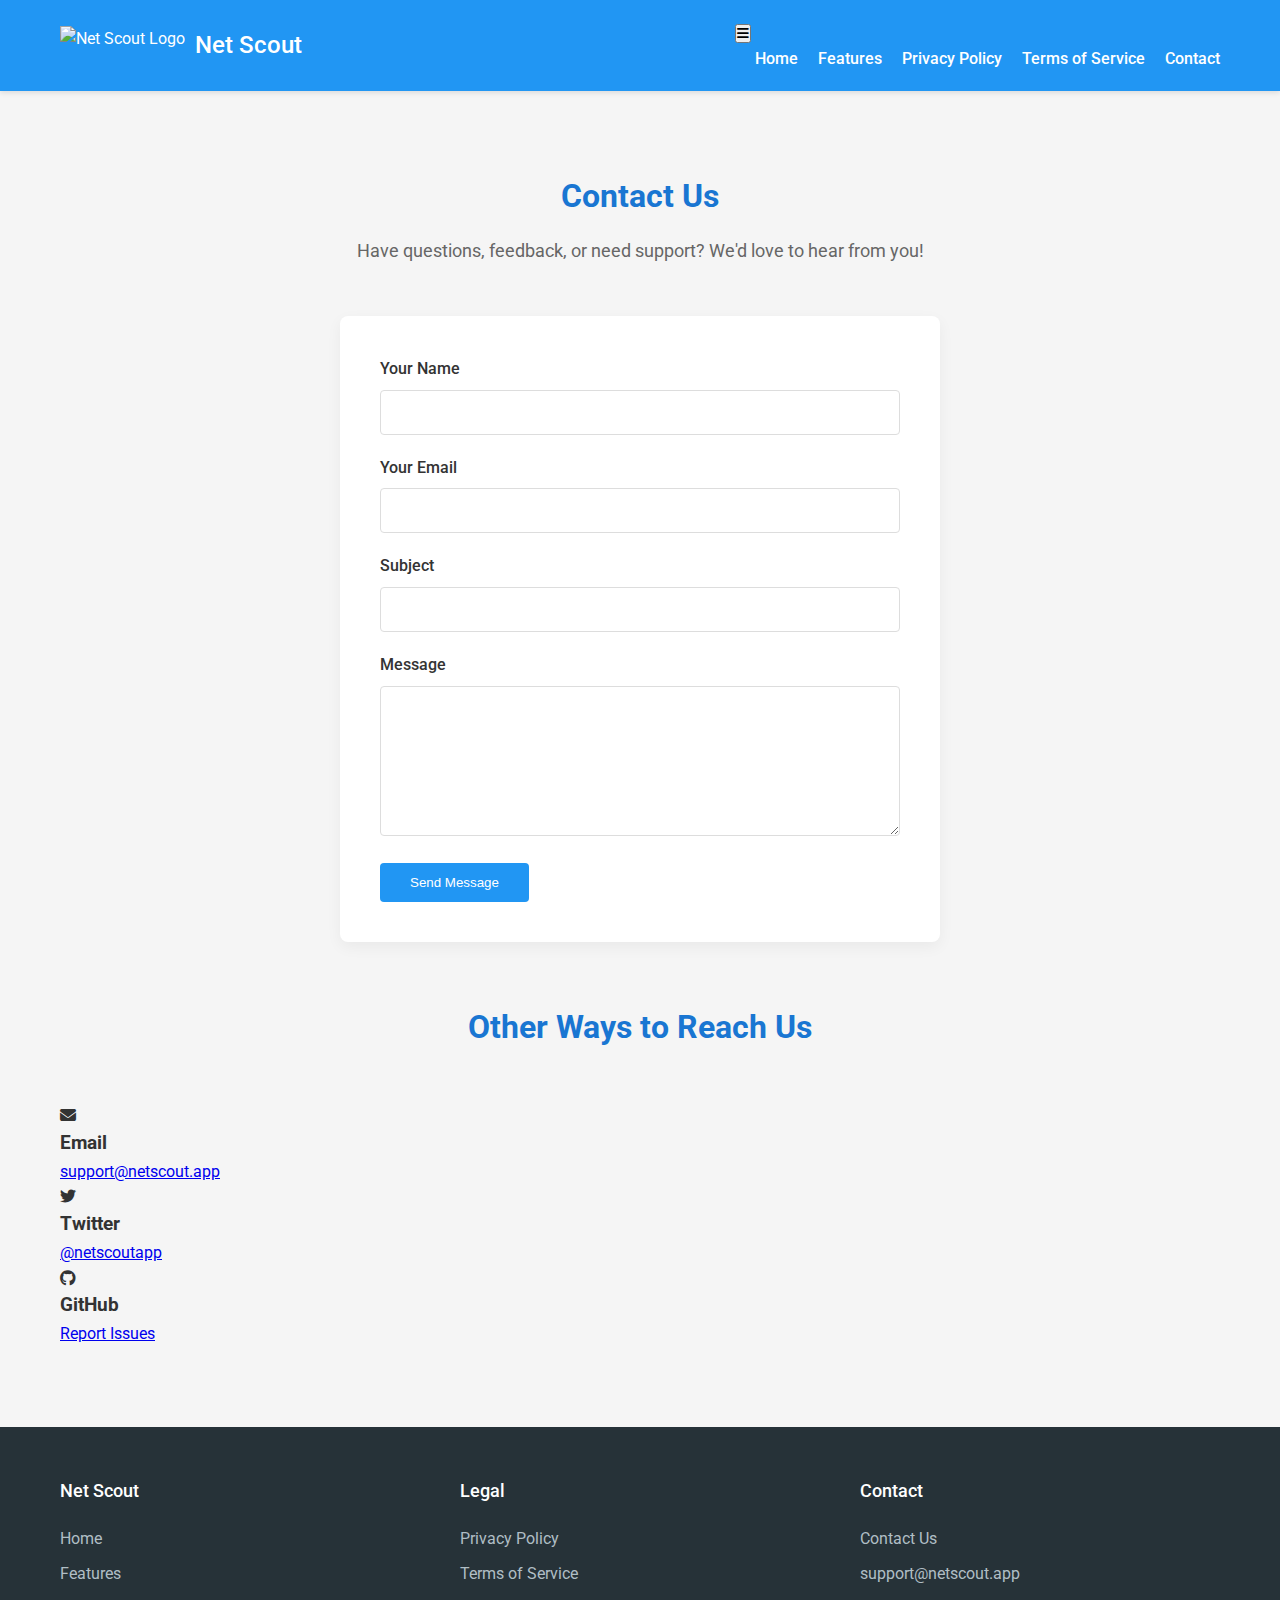
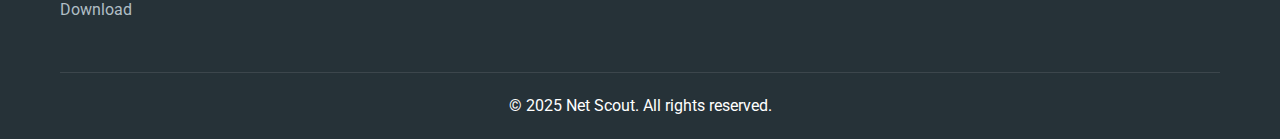
==== contact.html @ ebef664b "initial commit" ====
<!DOCTYPE html>
<html lang="en">
<head>
  <meta charset="UTF-8">
  <meta name="viewport" content="width=device-width, initial-scale=1.0">
  <title>Contact Us - Net Scout WiFi Scanner</title>
  <meta name="description" content="Contact the Net Scout team for support, feedback, or inquiries about our WiFi network scanning tool.">
  
  <!-- Favicon -->
  <link rel="icon" type="image/png" href="images/favicon.png">
  
  <!-- Google Fonts -->
  <link rel="preconnect" href="https://fonts.googleapis.com">
  <link rel="preconnect" href="https://fonts.gstatic.com" crossorigin>
  <link href="https://fonts.googleapis.com/css2?family=Roboto:wght@300;400;500;700&display=swap" rel="stylesheet">
  
  <!-- Font Awesome -->
  <link rel="stylesheet" href="https://cdnjs.cloudflare.com/ajax/libs/font-awesome/6.4.0/css/all.min.css">
  
  <!-- Custom CSS -->
  <link rel="stylesheet" href="css/styles.css">
</head>
<body>
  <!-- Header -->
  <header>
    <div class="container header-container">
      <div class="logo">
        <img src="images/logo.png" alt="Net Scout Logo">
        <h1>Net Scout</h1>
      </div>
      
      <nav>
        <button class="nav-toggle" aria-label="Toggle navigation">
          <i class="fas fa-bars"></i>
        </button>
        <ul>
          <li><a href="index.html">Home</a></li>
          <li><a href="features.html">Features</a></li>
          <li><a href="privacy.html">Privacy Policy</a></li>
          <li><a href="terms.html">Terms of Service</a></li>
          <li><a href="contact.html">Contact</a></li>
        </ul>
      </nav>
    </div>
  </header>
  
  <!-- Contact Section -->
  <section class="contact">
    <div class="container">
      <div class="section-title">
        <h2>Contact Us</h2>
        <p>Have questions, feedback, or need support? We'd love to hear from you!</p>
      </div>
      
      <div class="contact-form">
        <form id="contact-form">
          <div class="form-group">
            <label for="name">Your Name</label>
            <input type="text" id="name" name="name" required>
          </div>
          
          <div class="form-group">
            <label for="email">Your Email</label>
            <input type="email" id="email" name="email" required>
          </div>
          
          <div class="form-group">
            <label for="subject">Subject</label>
            <input type="text" id="subject" name="subject" required>
          </div>
          
          <div class="form-group">
            <label for="message">Message</label>
            <textarea id="message" name="message" required></textarea>
          </div>
          
          <button type="submit" class="submit-button">Send Message</button>
        </form>
      </div>
      
      <div class="contact-info">
        <div class="section-title" style="margin-top: 60px;">
          <h2>Other Ways to Reach Us</h2>
        </div>
        
        <div class="contact-methods">
          <div class="contact-method">
            <i class="fas fa-envelope"></i>
            <h3>Email</h3>
            <p><a href="mailto:support@netscout.app">support@netscout.app</a></p>
          </div>
          
          <div class="contact-method">
            <i class="fab fa-twitter"></i>
            <h3>Twitter</h3>
            <p><a href="https://twitter.com/netscoutapp" target="_blank">@netscoutapp</a></p>
          </div>
          
          <div class="contact-method">
            <i class="fab fa-github"></i>
            <h3>GitHub</h3>
            <p><a href="https://github.com/netscout/issues" target="_blank">Report Issues</a></p>
          </div>
        </div>
      </div>
    </div>
  </section>
  
  <!-- Footer -->
  <footer>
    <div class="container">
      <div class="footer-container">
        <div class="footer-column">
          <h3>Net Scout</h3>
          <ul>
            <li><a href="index.html">Home</a></li>
            <li><a href="features.html">Features</a></li>
            <li><a href="index.html#download">Download</a></li>
          </ul>
        </div>
        
        <div class="footer-column">
          <h3>Legal</h3>
          <ul>
            <li><a href="privacy.html">Privacy Policy</a></li>
            <li><a href="terms.html">Terms of Service</a></li>
          </ul>
        </div>
        
        <div class="footer-column">
          <h3>Contact</h3>
          <ul>
            <li><a href="contact.html">Contact Us</a></li>
            <li><a href="mailto:support@netscout.app">support@netscout.app</a></li>
          </ul>
        </div>
      </div>
      
      <div class="footer-bottom">
        <p>&copy; 2025 Net Scout. All rights reserved.</p>
      </div>
    </div>
  </footer>
  
  <!-- JavaScript -->
  <script src="js/main.js"></script>
</body>
</html>
---- css/styles.css ----
/* Global Styles */
:root {
  --primary-color: #2196F3;
  --primary-dark: #1976D2;
  --accent-color: #FF4081;
  --text-color: #333333;
  --light-text: #FFFFFF;
  --background-color: #F5F5F5;
  --card-color: #FFFFFF;
  --footer-color: #263238;
}

* {
  margin: 0;
  padding: 0;
  box-sizing: border-box;
}

body {
  font-family: 'Roboto', Arial, sans-serif;
  line-height: 1.6;
  color: var(--text-color);
  background-color: var(--background-color);
}

.container {
  width: 100%;
  max-width: 1200px;
  margin: 0 auto;
  padding: 0 20px;
}

/* Header */
header {
  background-color: var(--primary-color);
  color: var(--light-text);
  padding: 20px 0;
  box-shadow: 0 2px 5px rgba(0, 0, 0, 0.1);
}

.header-container {
  display: flex;
  justify-content: space-between;
  align-items: center;
}

.logo {
  display: flex;
  align-items: center;
}

.logo img {
  height: 40px;
  margin-right: 10px;
}

.logo h1 {
  font-size: 24px;
  font-weight: 500;
}

/* Navigation */
nav ul {
  display: flex;
  list-style: none;
}

nav ul li {
  margin-left: 20px;
}

nav ul li a {
  color: var(--light-text);
  text-decoration: none;
  font-weight: 500;
  transition: opacity 0.3s;
}

nav ul li a:hover {
  opacity: 0.8;
}

/* Hero Section */
.hero {
  background: linear-gradient(135deg, var(--primary-color) 0%, var(--primary-dark) 100%);
  color: var(--light-text);
  padding: 80px 0;
  text-align: center;
}

.hero h2 {
  font-size: 36px;
  margin-bottom: 20px;
}

.hero p {
  font-size: 18px;
  max-width: 600px;
  margin: 0 auto 30px;
}

.cta-button {
  display: inline-block;
  background-color: var(--accent-color);
  color: var(--light-text);
  padding: 12px 30px;
  border-radius: 4px;
  text-decoration: none;
  font-weight: 500;
  transition: background-color 0.3s;
}

.cta-button:hover {
  background-color: #E91E63;
}

/* Features Section */
.features {
  padding: 80px 0;
}

.section-title {
  text-align: center;
  margin-bottom: 50px;
}

.section-title h2 {
  font-size: 32px;
  color: var(--primary-dark);
  margin-bottom: 15px;
}

.section-title p {
  font-size: 18px;
  max-width: 600px;
  margin: 0 auto;
  color: #666;
}

.features-grid {
  display: grid;
  grid-template-columns: repeat(auto-fit, minmax(300px, 1fr));
  gap: 30px;
}

.feature-card {
  background-color: var(--card-color);
  border-radius: 8px;
  padding: 30px;
  box-shadow: 0 5px 15px rgba(0, 0, 0, 0.05);
  transition: transform 0.3s, box-shadow 0.3s;
}

.feature-card:hover {
  transform: translateY(-5px);
  box-shadow: 0 8px 25px rgba(0, 0, 0, 0.1);
}

.feature-icon {
  font-size: 40px;
  color: var(--primary-color);
  margin-bottom: 20px;
}

.feature-card h3 {
  font-size: 22px;
  margin-bottom: 15px;
  color: var(--primary-dark);
}

/* App Screenshots */
.screenshots {
  padding: 80px 0;
  background-color: #EEEEEE;
}

.screenshots-container {
  display: flex;
  justify-content: center;
  flex-wrap: wrap;
  gap: 20px;
}

.screenshot {
  max-width: 300px;
  border-radius: 12px;
  box-shadow: 0 5px 15px rgba(0, 0, 0, 0.1);
  transition: transform 0.3s;
}

.screenshot:hover {
  transform: scale(1.05);
}

/* Download Section */
.download {
  padding: 80px 0;
  text-align: center;
  background: linear-gradient(135deg, var(--primary-color) 0%, var(--primary-dark) 100%);
  color: var(--light-text);
}

.download h2 {
  font-size: 32px;
  margin-bottom: 20px;
}

.download p {
  font-size: 18px;
  max-width: 600px;
  margin: 0 auto 30px;
}

.store-buttons {
  display: flex;
  justify-content: center;
  gap: 20px;
  flex-wrap: wrap;
}

.store-button {
  display: inline-block;
  background-color: var(--light-text);
  color: var(--primary-dark);
  padding: 12px 30px;
  border-radius: 4px;
  text-decoration: none;
  font-weight: 500;
  transition: background-color 0.3s, transform 0.3s;
}

.store-button:hover {
  background-color: #F5F5F5;
  transform: translateY(-3px);
}

/* Privacy Policy and Terms */
.policy-content {
  padding: 60px 0;
  max-width: 800px;
  margin: 0 auto;
}

.policy-content h1 {
  font-size: 32px;
  color: var(--primary-dark);
  margin-bottom: 30px;
}

.policy-content h2 {
  font-size: 24px;
  color: var(--primary-dark);
  margin: 30px 0 15px;
}

.policy-content p, .policy-content ul {
  margin-bottom: 20px;
}

.policy-content ul {
  padding-left: 20px;
}

/* Contact Section */
.contact {
  padding: 80px 0;
}

.contact-form {
  max-width: 600px;
  margin: 0 auto;
  background-color: var(--card-color);
  padding: 40px;
  border-radius: 8px;
  box-shadow: 0 5px 15px rgba(0, 0, 0, 0.05);
}

.form-group {
  margin-bottom: 20px;
}

.form-group label {
  display: block;
  margin-bottom: 8px;
  font-weight: 500;
}

.form-group input, .form-group textarea {
  width: 100%;
  padding: 12px;
  border: 1px solid #ddd;
  border-radius: 4px;
  font-family: inherit;
  font-size: 16px;
}

.form-group textarea {
  min-height: 150px;
  resize: vertical;
}

.submit-button {
  background-color: var(--primary-color);
  color: var(--light-text);
  border: none;
  padding: 12px 30px;
  border-radius: 4px;
  cursor: pointer;
  font-weight: 500;
  transition: background-color 0.3s;
}

.submit-button:hover {
  background-color: var(--primary-dark);
}

/* Footer */
footer {
  background-color: var(--footer-color);
  color: var(--light-text);
  padding: 50px 0 20px;
}

.footer-container {
  display: grid;
  grid-template-columns: repeat(auto-fit, minmax(200px, 1fr));
  gap: 40px;
  margin-bottom: 40px;
}

.footer-column h3 {
  font-size: 18px;
  margin-bottom: 20px;
  font-weight: 500;
}

.footer-column ul {
  list-style: none;
}

.footer-column ul li {
  margin-bottom: 10px;
}

.footer-column ul li a {
  color: #B0BEC5;
  text-decoration: none;
  transition: color 0.3s;
}

.footer-column ul li a:hover {
  color: var(--light-text);
}

.footer-bottom {
  text-align: center;
  padding-top: 20px;
  border-top: 1px solid rgba(255, 255, 255, 0.1);
}

/* Responsive Design */
@media (max-width: 768px) {
  .header-container {
    flex-direction: column;
  }
  
  nav ul {
    margin-top: 20px;
  }
  
  .hero h2 {
    font-size: 28px;
  }
  
  .section-title h2 {
    font-size: 28px;
  }
  
  .feature-card {
    padding: 20px;
  }
}

@media (max-width: 480px) {
  nav ul {
    flex-direction: column;
    align-items: center;
  }
  
  nav ul li {
    margin: 10px 0;
  }
  
  .hero {
    padding: 60px 0;
  }
  
  .cta-button {
    display: block;
    margin: 0 auto;
    max-width: 200px;
  }
}
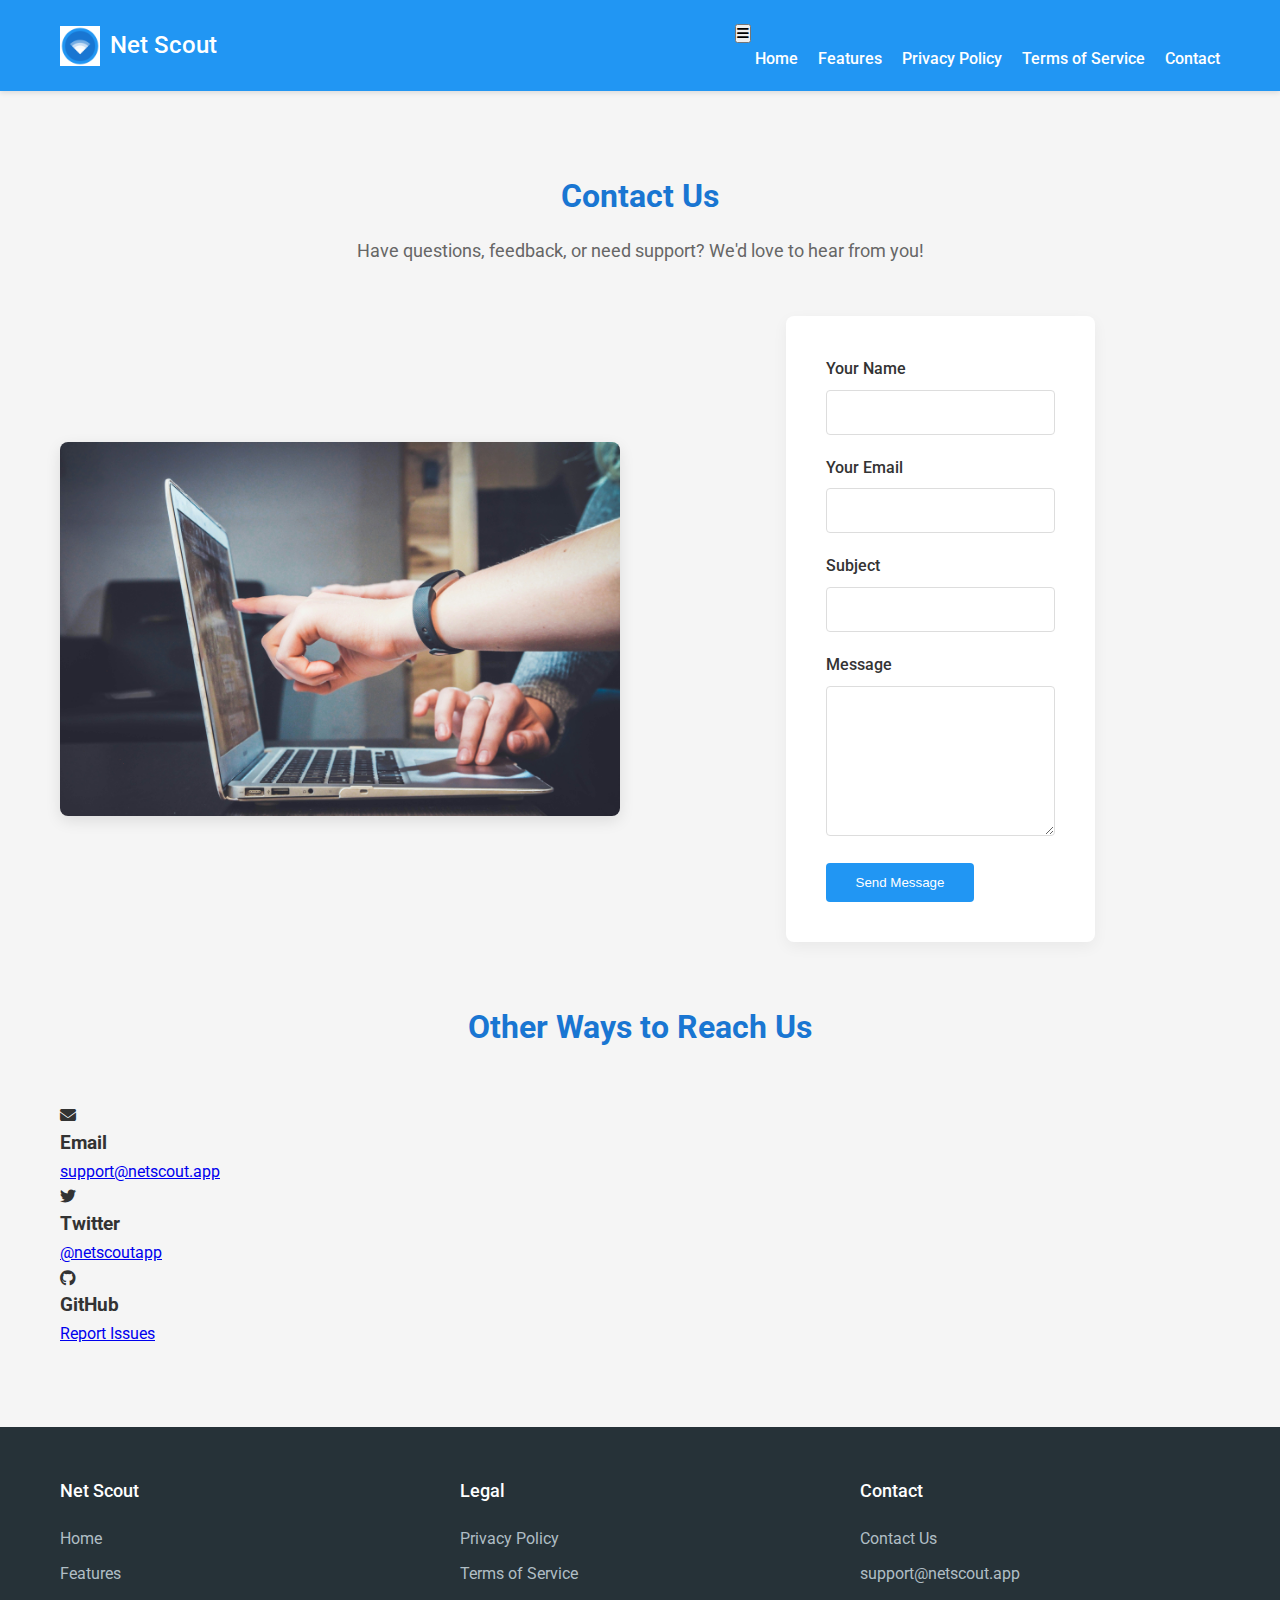
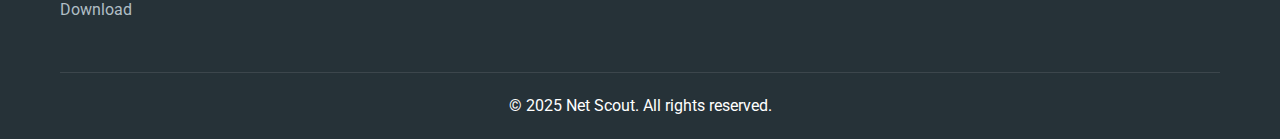
==== commit 94fec6a6: "Add user profile images for users 1, 2, and 3" ====
--- a/contact.html
+++ b/contact.html
@@ -1,25 +1,27 @@
 <!DOCTYPE html>
 <html lang="en">
+
 <head>
   <meta charset="UTF-8">
   <meta name="viewport" content="width=device-width, initial-scale=1.0">
   <title>Contact Us - Net Scout WiFi Scanner</title>
-  <meta name="description" content="Contact the Net Scout team for support, feedback, or inquiries about our WiFi network scanning tool.">
-  
+  <meta name="description"
+    content="Contact the Net Scout team for support, feedback, or inquiries about our WiFi network scanning tool.">
+
   <!-- Favicon -->
-  <link rel="icon" type="image/png" href="images/favicon.png">
-  
+  <link rel="icon" type="image/svg+xml" href="images/favicon.svg">
   <!-- Google Fonts -->
   <link rel="preconnect" href="https://fonts.googleapis.com">
   <link rel="preconnect" href="https://fonts.gstatic.com" crossorigin>
   <link href="https://fonts.googleapis.com/css2?family=Roboto:wght@300;400;500;700&display=swap" rel="stylesheet">
-  
+
   <!-- Font Awesome -->
   <link rel="stylesheet" href="https://cdnjs.cloudflare.com/ajax/libs/font-awesome/6.4.0/css/all.min.css">
-  
+
   <!-- Custom CSS -->
   <link rel="stylesheet" href="css/styles.css">
 </head>
+
 <body>
   <!-- Header -->
   <header>
@@ -28,7 +30,7 @@
         <img src="images/logo.png" alt="Net Scout Logo">
         <h1>Net Scout</h1>
       </div>
-      
+
       <nav>
         <button class="nav-toggle" aria-label="Toggle navigation">
           <i class="fas fa-bars"></i>
@@ -43,7 +45,7 @@
       </nav>
     </div>
   </header>
-  
+
   <!-- Contact Section -->
   <section class="contact">
     <div class="container">
@@ -51,51 +53,56 @@
         <h2>Contact Us</h2>
         <p>Have questions, feedback, or need support? We'd love to hear from you!</p>
       </div>
-      
-      <div class="contact-form">
-        <form id="contact-form">
-          <div class="form-group">
-            <label for="name">Your Name</label>
-            <input type="text" id="name" name="name" required>
-          </div>
-          
-          <div class="form-group">
-            <label for="email">Your Email</label>
-            <input type="email" id="email" name="email" required>
-          </div>
-          
-          <div class="form-group">
-            <label for="subject">Subject</label>
-            <input type="text" id="subject" name="subject" required>
-          </div>
-          
-          <div class="form-group">
-            <label for="message">Message</label>
-            <textarea id="message" name="message" required></textarea>
-          </div>
-          
-          <button type="submit" class="submit-button">Send Message</button>
-        </form>
+
+      <div class="contact-container">
+        <div>
+          <img src="images/contact-image.jpg" alt="Customer Support" class="contact-image">
+        </div>
+        <div class="contact-form">
+          <form id="contact-form">
+            <div class="form-group">
+              <label for="name">Your Name</label>
+              <input type="text" id="name" name="name" required>
+            </div>
+
+            <div class="form-group">
+              <label for="email">Your Email</label>
+              <input type="email" id="email" name="email" required>
+            </div>
+
+            <div class="form-group">
+              <label for="subject">Subject</label>
+              <input type="text" id="subject" name="subject" required>
+            </div>
+
+            <div class="form-group">
+              <label for="message">Message</label>
+              <textarea id="message" name="message" required></textarea>
+            </div>
+
+            <button type="submit" class="submit-button">Send Message</button>
+          </form>
+        </div>
       </div>
-      
+
       <div class="contact-info">
         <div class="section-title" style="margin-top: 60px;">
           <h2>Other Ways to Reach Us</h2>
         </div>
-        
+
         <div class="contact-methods">
           <div class="contact-method">
             <i class="fas fa-envelope"></i>
             <h3>Email</h3>
             <p><a href="mailto:support@netscout.app">support@netscout.app</a></p>
           </div>
-          
+
           <div class="contact-method">
             <i class="fab fa-twitter"></i>
             <h3>Twitter</h3>
             <p><a href="https://twitter.com/netscoutapp" target="_blank">@netscoutapp</a></p>
           </div>
-          
+
           <div class="contact-method">
             <i class="fab fa-github"></i>
             <h3>GitHub</h3>
@@ -105,7 +112,7 @@
       </div>
     </div>
   </section>
-  
+
   <!-- Footer -->
   <footer>
     <div class="container">
@@ -118,7 +125,7 @@
             <li><a href="index.html#download">Download</a></li>
           </ul>
         </div>
-        
+
         <div class="footer-column">
           <h3>Legal</h3>
           <ul>
@@ -126,7 +133,7 @@
             <li><a href="terms.html">Terms of Service</a></li>
           </ul>
         </div>
-        
+
         <div class="footer-column">
           <h3>Contact</h3>
           <ul>
@@ -135,14 +142,15 @@
           </ul>
         </div>
       </div>
-      
+
       <div class="footer-bottom">
         <p>&copy; 2025 Net Scout. All rights reserved.</p>
       </div>
     </div>
   </footer>
-  
+
   <!-- JavaScript -->
   <script src="js/main.js"></script>
 </body>
-</html>
+
+</html>--- a/css/styles.css
+++ b/css/styles.css
@@ -1,12 +1,12 @@
 /* Global Styles */
 :root {
-  --primary-color: #2196F3;
-  --primary-dark: #1976D2;
-  --accent-color: #FF4081;
+  --primary-color: #2196f3;
+  --primary-dark: #1976d2;
+  --accent-color: #ff4081;
   --text-color: #333333;
-  --light-text: #FFFFFF;
-  --background-color: #F5F5F5;
-  --card-color: #FFFFFF;
+  --light-text: #ffffff;
+  --background-color: #f5f5f5;
+  --card-color: #ffffff;
   --footer-color: #263238;
 }
 
@@ -17,7 +17,7 @@
 }
 
 body {
-  font-family: 'Roboto', Arial, sans-serif;
+  font-family: "Roboto", Arial, sans-serif;
   line-height: 1.6;
   color: var(--text-color);
   background-color: var(--background-color);
@@ -82,10 +82,14 @@
 
 /* Hero Section */
 .hero {
-  background: linear-gradient(135deg, var(--primary-color) 0%, var(--primary-dark) 100%);
-  color: var(--light-text);
-  padding: 80px 0;
+  background: linear-gradient(rgba(33, 150, 243, 0.8), rgba(25, 118, 210, 0.9)),
+    url("../images/hero-bg.jpg");
+  background-size: cover;
+  background-position: center;
+  color: var(--light-text);
+  padding: 100px 0;
   text-align: center;
+  position: relative;
 }
 
 .hero h2 {
@@ -111,12 +115,32 @@
 }
 
 .cta-button:hover {
-  background-color: #E91E63;
+  background-color: #e91e63;
 }
 
 /* Features Section */
 .features {
   padding: 80px 0;
+  background: url("../images/pattern-bg.jpg");
+  background-size: cover;
+  background-attachment: fixed;
+  position: relative;
+}
+
+.features::before {
+  content: "";
+  position: absolute;
+  top: 0;
+  left: 0;
+  width: 100%;
+  height: 100%;
+  background-color: rgba(255, 255, 255, 0.9);
+  z-index: 0;
+}
+
+.features .container {
+  position: relative;
+  z-index: 1;
 }
 
 .section-title {
@@ -149,6 +173,7 @@
   padding: 30px;
   box-shadow: 0 5px 15px rgba(0, 0, 0, 0.05);
   transition: transform 0.3s, box-shadow 0.3s;
+  overflow: hidden;
 }
 
 .feature-card:hover {
@@ -160,6 +185,25 @@
   font-size: 40px;
   color: var(--primary-color);
   margin-bottom: 20px;
+}
+
+.feature-image {
+  width: 100%;
+  height: 180px;
+  overflow: hidden;
+  border-radius: 6px;
+  margin-bottom: 20px;
+}
+
+.feature-image img {
+  width: 100%;
+  height: 100%;
+  object-fit: cover;
+  transition: transform 0.5s;
+}
+
+.feature-card:hover .feature-image img {
+  transform: scale(1.1);
 }
 
 .feature-card h3 {
@@ -171,7 +215,33 @@
 /* App Screenshots */
 .screenshots {
   padding: 80px 0;
-  background-color: #EEEEEE;
+  background-color: #eeeeee;
+  position: relative;
+  overflow: hidden;
+}
+
+.screenshots::before {
+  content: "";
+  position: absolute;
+  top: -100px;
+  left: -100px;
+  width: 300px;
+  height: 300px;
+  background-color: rgba(33, 150, 243, 0.1);
+  border-radius: 50%;
+  z-index: 0;
+}
+
+.screenshots::after {
+  content: "";
+  position: absolute;
+  bottom: -100px;
+  right: -100px;
+  width: 300px;
+  height: 300px;
+  background-color: rgba(33, 150, 243, 0.1);
+  border-radius: 50%;
+  z-index: 0;
 }
 
 .screenshots-container {
@@ -196,8 +266,12 @@
 .download {
   padding: 80px 0;
   text-align: center;
-  background: linear-gradient(135deg, var(--primary-color) 0%, var(--primary-dark) 100%);
-  color: var(--light-text);
+  background: linear-gradient(rgba(33, 150, 243, 0.9), rgba(25, 118, 210, 0.9)),
+    url("../images/testimonial-bg.jpg");
+  background-size: cover;
+  background-position: center;
+  color: var(--light-text);
+  position: relative;
 }
 
 .download h2 {
@@ -230,7 +304,7 @@
 }
 
 .store-button:hover {
-  background-color: #F5F5F5;
+  background-color: #f5f5f5;
   transform: translateY(-3px);
 }
 
@@ -253,7 +327,8 @@
   margin: 30px 0 15px;
 }
 
-.policy-content p, .policy-content ul {
+.policy-content p,
+.policy-content ul {
   margin-bottom: 20px;
 }
 
@@ -264,6 +339,21 @@
 /* Contact Section */
 .contact {
   padding: 80px 0;
+  position: relative;
+}
+
+.contact-container {
+  display: grid;
+  grid-template-columns: 1fr 1fr;
+  gap: 40px;
+  align-items: center;
+}
+
+.contact-image {
+  display: block;
+  max-width: 100%;
+  border-radius: 8px;
+  box-shadow: 0 5px 15px rgba(0, 0, 0, 0.1);
 }
 
 .contact-form {
@@ -285,7 +375,8 @@
   font-weight: 500;
 }
 
-.form-group input, .form-group textarea {
+.form-group input,
+.form-group textarea {
   width: 100%;
   padding: 12px;
   border: 1px solid #ddd;
@@ -343,7 +434,7 @@
 }
 
 .footer-column ul li a {
-  color: #B0BEC5;
+  color: #b0bec5;
   text-decoration: none;
   transition: color 0.3s;
 }
@@ -358,26 +449,139 @@
   border-top: 1px solid rgba(255, 255, 255, 0.1);
 }
 
+/* Testimonials Section */
+.testimonials {
+  padding: 80px 0;
+  background-color: #f9f9f9;
+}
+
+.testimonials-container {
+  display: grid;
+  grid-template-columns: repeat(auto-fit, minmax(300px, 1fr));
+  gap: 30px;
+  margin-top: 40px;
+}
+
+.testimonial-card {
+  background-color: var(--card-color);
+  border-radius: 8px;
+  padding: 30px;
+  box-shadow: 0 5px 15px rgba(0, 0, 0, 0.05);
+  transition: transform 0.3s;
+}
+
+.testimonial-card:hover {
+  transform: translateY(-5px);
+}
+
+.testimonial-header {
+  display: flex;
+  align-items: center;
+  margin-bottom: 20px;
+}
+
+.testimonial-avatar {
+  width: 60px;
+  height: 60px;
+  border-radius: 50%;
+  object-fit: cover;
+  margin-right: 15px;
+}
+
+.testimonial-author h4 {
+  margin: 0;
+  color: var(--primary-dark);
+}
+
+.testimonial-author p {
+  margin: 5px 0 0;
+  font-size: 14px;
+  color: #666;
+}
+
+.testimonial-content {
+  font-style: italic;
+  color: #555;
+  line-height: 1.6;
+}
+
+.testimonial-rating {
+  color: #ffd700;
+  margin-top: 15px;
+  font-size: 18px;
+}
+
+/* App Mockup Section */
+.app-mockup {
+  padding: 80px 0;
+  background-color: #fff;
+}
+
+.mockup-container {
+  display: flex;
+  justify-content: space-between;
+  align-items: center;
+  flex-wrap: wrap;
+}
+
+.mockup-text {
+  flex: 1;
+  min-width: 300px;
+  padding-right: 40px;
+}
+
+.mockup-image {
+  flex: 1;
+  min-width: 300px;
+  text-align: center;
+}
+
+.mockup-image img {
+  max-width: 100%;
+  height: auto;
+  border-radius: 20px;
+  box-shadow: 0 20px 40px rgba(0, 0, 0, 0.1);
+  transform: perspective(1000px) rotateY(-5deg);
+  transition: transform 0.5s;
+}
+
+.mockup-image img:hover {
+  transform: perspective(1000px) rotateY(0deg);
+}
+
 /* Responsive Design */
 @media (max-width: 768px) {
   .header-container {
     flex-direction: column;
   }
-  
+
   nav ul {
     margin-top: 20px;
   }
-  
+
   .hero h2 {
     font-size: 28px;
   }
-  
+
   .section-title h2 {
     font-size: 28px;
   }
-  
+
   .feature-card {
     padding: 20px;
+  }
+
+  .contact-container {
+    grid-template-columns: 1fr;
+  }
+
+  .mockup-container {
+    flex-direction: column;
+  }
+
+  .mockup-text {
+    padding-right: 0;
+    margin-bottom: 40px;
   }
 }
 
@@ -386,15 +590,15 @@
     flex-direction: column;
     align-items: center;
   }
-  
+
   nav ul li {
     margin: 10px 0;
   }
-  
+
   .hero {
     padding: 60px 0;
   }
-  
+
   .cta-button {
     display: block;
     margin: 0 auto;
